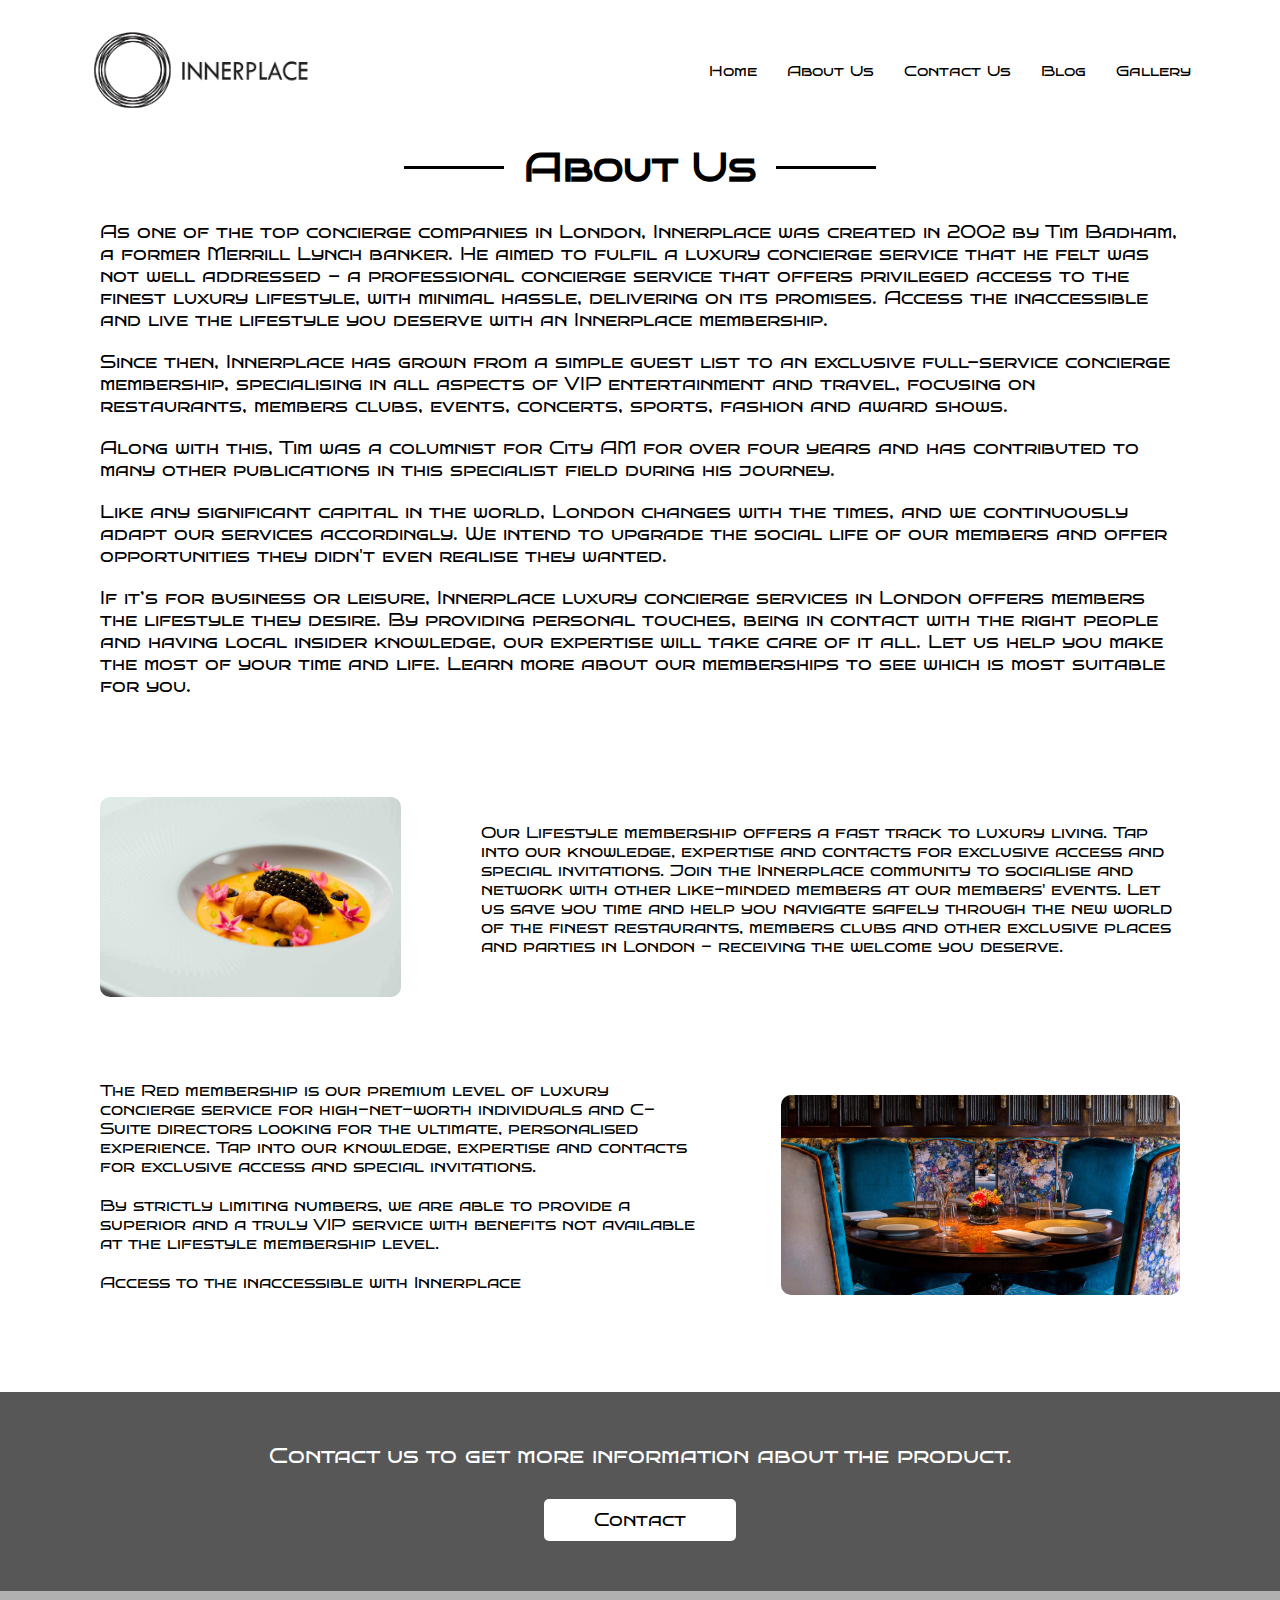
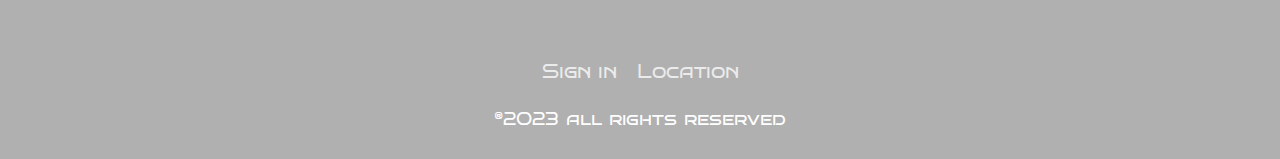
==== about.html @ 9a0fa971 "upload website" ====
<!doctype html>
<html>
    <head>
        <meta charset="UTF-8">
        <meta name="viewport" content="width=device-width, initial-scale=1.0">
        <title>About us</title>
        <link rel="stylesheet" href="css/about.css">
    </head>

    <body>
        <header>
            <nav>
                <a href="home.html"><img src="images/logo1.svg"></a>
                <div class="nav-links" id="navLinks">
                    <ul>
                        <li><a href="home.html">Home</a></li>
                        <li><a href="about.html">About Us</a></li>
                        <li><a href="contact.html">Contact Us</a></li>
                        <li><a href="blog.html">Blog</a></li>
                        <li><a href="courses.html">Gallery</a></li>
                    </ul>
                </div>
            </nav>
        </header>
        <section class="info">
            <div class="head">
                <div class="line"></div>
                <h1>About Us</h1>
                <div class="line"></div>
            </div>
            <div class="texts">
                <p>As one of the top concierge companies in London, Innerplace was created in 2002 by Tim Badham, a former Merrill Lynch banker. He aimed to fulfil a luxury concierge service that he felt was not well addressed - a professional concierge service that offers privileged access to the finest luxury lifestyle, with minimal hassle, delivering on its promises.
                Access the inaccessible and live the lifestyle you deserve with an Innerplace membership.</p>
                <p>Since then, Innerplace has grown from a simple guest list to an exclusive full-service concierge membership, specialising in all aspects of VIP entertainment and travel, focusing on restaurants, members clubs, events, concerts, sports, fashion and award shows.</p>
                <p>Along with this, Tim was a columnist for City AM for over four years and has contributed to many other publications in this specialist field during his journey.</p>
                <p>Like any significant capital in the world, London changes with the times, and we continuously adapt our services accordingly. We intend to upgrade the social life of our members and offer opportunities they didn't even realise they wanted.</p>
                <p>If it’s for business or leisure, Innerplace luxury concierge services in London offers members the lifestyle they desire. By providing personal touches, being in contact with the right people and having local insider knowledge, our expertise will take care of it all. Let us help you make the most of your time and life. Learn more about our memberships to see which is most suitable for you.<p>
                
            </div>
        </section>
        <section class="cards">
            <div class="card-section">
                <div class="image">
                    <img src="images/dish5.jpg">
                </div>
                <div class="text">
                    <p>Our Lifestyle membership offers a fast track to luxury living. Tap into our knowledge, expertise and contacts for exclusive access and special invitations.

                        Join the Innerplace community to socialise and network with other like-minded members at our members' events. Let us save you time and help you navigate safely through the new world of the finest restaurants, members clubs and other exclusive places and parties in London - receiving the welcome you deserve.</p>
                </div>
            </div>
            <div class="card-section">
                <div class="text">
                    <p>The Red membership is our premium level of luxury concierge service for high-net-worth individuals and C-Suite directors looking for the ultimate, personalised experience. Tap into our knowledge, expertise and contacts for exclusive access and special invitations.</p>
                    <p> By strictly limiting numbers, we are able to provide a superior and a truly VIP service with benefits not available at the lifestyle membership level.</p>
                    <p>Access to the inaccessible with Innerplace</p>
                </div>
                <div class="image">
                    <img src="images/restaurant.jpg">
                </div>
            </div>
        </section>
        <section class="contact-us">
            <p>Contact us to get more information about the product.</p>
            <a href="contact.html">Contact</a>
        </section>

    
        <footer>
            <div class="waves">
                <div class="wave" id="wave1"></div>
                <div class="wave" id="wave2"></div>
                <div class="wave" id="wave3"></div>
                <div class="wave" id="wave4"></div>
            </div>
            <ul class="social_icon">
                <li><a href="#"><i class="fa-brands fa-facebook"></i></a></li>
                <li><a href="#"><i class="fa-brands fa-twitter"></i></a></li>
                <li><a href="#"><i class="fa-brands fa-linkedin"></i></a></li>
                <li><a href="#"><i class="fa-brands fa-instagram"></i></a></li>
            </ul>
            <ul class="menu">
                <li><a href="signin.html">Sign in</a></li>
                <li><a href="location.html">Location</a></li>
            </ul>
            <p>®2023 all rights reserved</p>
        </footer>
    </body>
</html>
---- css/about.css ----
@font-face {
    font-family: 'Bruno';
    src: url('../fonts/BrunoAceSC-Regular.ttf') format('truetype');
}

* {
    margin: 0;
    padding: 0;
    box-sizing: border-box;
    font-family: Bruno;
}

nav {
    display: flex;
    padding: 2% 6%;
    justify-content: space-between;
    align-items: center;
}

nav img {
    width: 250px;
}

.nav-links {
    flex: 1;
    text-align: right;
}

.nav-links ul li {
    list-style: none;
    display: inline-block;
    padding: 8px 12px;
    position: relative;
}

.nav-links ul li a {
    color: #000000;
    text-decoration: none;
    font-size: 15px;
}

.nav-links ul li::after {
    content: "";
    width: 0%;
    height: 2px;
    background: #000000;
    display: block;
    margin: auto;
    transition: 0.5s;
}

.nav-links ul li:hover::after {
    width: 100%;
}

.info {
    padding: 0 100px;
    margin-bottom: 100px;
}

.head {
    display: flex;
    align-items: center;
    justify-content: center;
    margin-bottom: 30px;
}

.head .line {
    height: 3px;
    width: 100px;
    background-color: black;
}

.info h1 {
    font-size: 40px;
    text-align: center;
    margin: 0 20px;
}

.info .texts p {
    font-size: 18px;
    margin-bottom: 20px;
}

.cards {
    padding: 0 100px;
}

.card-section {
    display: flex;
    align-items: center;
    gap: 80px;
    margin-bottom: 80px;
}

.image img {
    width: auto;
    max-width: 500px;
    height: 200px;
    object-fit: cover;
    border-radius: 10px;
    cursor: pointer;
    transition: all 0.5s;
}

.image img:hover {
    transform: scale(1.1);
}

.text p {
    margin-bottom: 20px;
}

.contact-us {
    background-color: rgb(87, 87, 87);
    padding: 50px 100px;
    display: flex;
    flex-direction: column;
    align-items: center;
    color: white;
}

.contact-us p {
    margin-bottom: 30px;
    font-size: 22px;
}

.contact-us a {
    text-decoration: none;
    display: block;
    padding: 10px 50px;
    background-color: white;
    color: black;
    border-radius: 5px;
    font-size: 18px;
    transition: all 0.3s;
}

.contact-us a:hover {
    background-color: black;
    color: white;
    transform: scale(1.2);
}

footer {
    position: relative;
    width: 100%;
    background: rgb(176, 176, 176);;
    min-height: 100px;
    padding: 20px 50px;
    display: flex;
    justify-content: center;
    align-items: center;
    flex-direction: column;
}

footer .social_icon,
footer .menu {
    position: relative;
    display: flex;
    justify-content: center;
    align-items: center;
    margin: 10px 0;
}

footer .social_icon li,
footer .menu li {
    list-style: none;
}

footer .social_icon li a {
    font-size: 2em;
    color: white;
    margin: 0 10px;
    display: inline-block;
    transition: 0.5s;
}

footer .social_icon li a:hover {
    transform: translateY(-10px);
}

footer .menu li a {
    font-size: 1.2em;
    color: white;
    margin: 0 10px;
    display: inline-block;
    transition: 0.5s;
    text-decoration: none;
    opacity: 0.75;
}

footer .menu li a:hover {
    opacity: 1;
}

footer p {
    color: rgb(255, 255, 255);
    text-align: center;
    margin-top: 15px;
    margin-bottom: 10px;
    font-size: 1.1em;
}
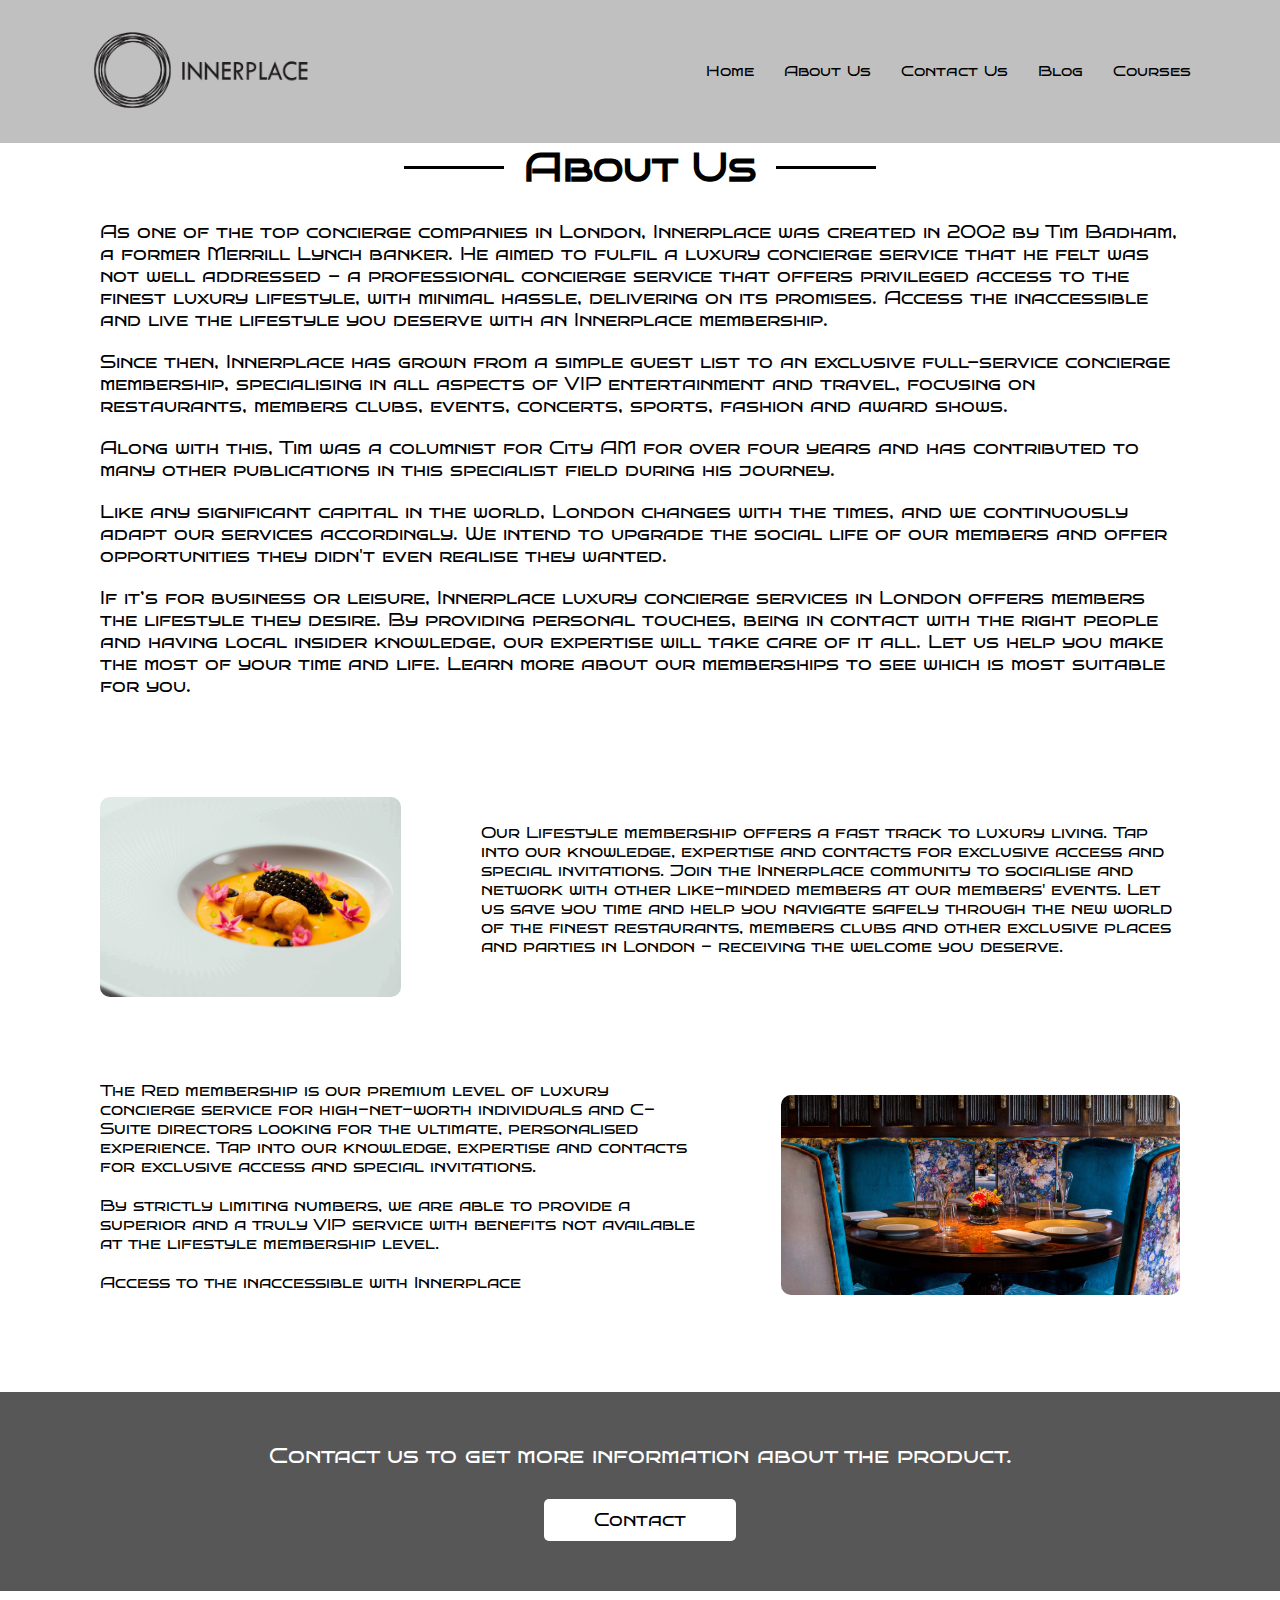
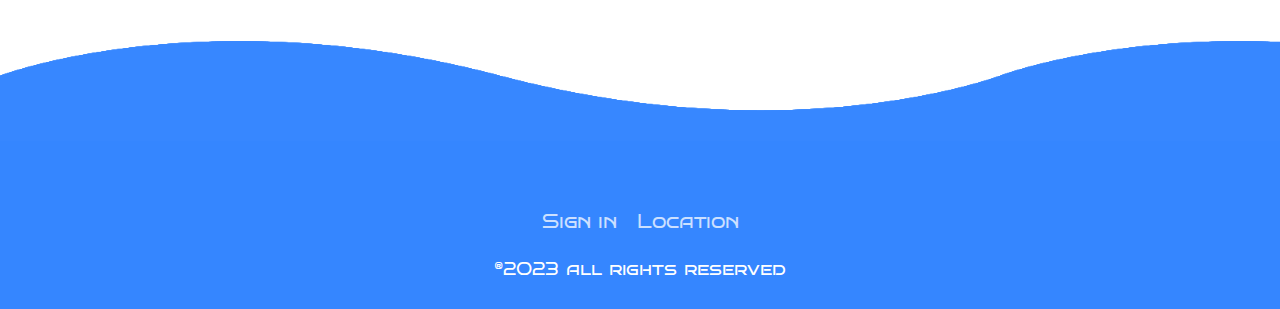
==== commit 4e3b4e33: "upload project" ====
--- a/about.html
+++ b/about.html
@@ -10,14 +10,14 @@
     <body>
         <header>
             <nav>
-                <a href="home.html"><img src="images/logo1.svg"></a>
+                <a href="index.html"><img src="images/logo1.svg"></a>
                 <div class="nav-links" id="navLinks">
                     <ul>
-                        <li><a href="home.html">Home</a></li>
+                        <li><a href="index.html">Home</a></li>
                         <li><a href="about.html">About Us</a></li>
                         <li><a href="contact.html">Contact Us</a></li>
                         <li><a href="blog.html">Blog</a></li>
-                        <li><a href="courses.html">Gallery</a></li>
+                        <li><a href="courses.html">Courses</a></li>
                     </ul>
                 </div>
             </nav>
@@ -74,14 +74,14 @@
                 <div class="wave" id="wave4"></div>
             </div>
             <ul class="social_icon">
-                <li><a href="#"><i class="fa-brands fa-facebook"></i></a></li>
-                <li><a href="#"><i class="fa-brands fa-twitter"></i></a></li>
-                <li><a href="#"><i class="fa-brands fa-linkedin"></i></a></li>
-                <li><a href="#"><i class="fa-brands fa-instagram"></i></a></li>
+                <li><a href="https://facebook.com"><i class="fa-brands fa-facebook"></i></a></li>
+                <li><a href="https://twitter.com"><i class="fa-brands fa-twitter"></i></a></li>
+                <li><a href="https://linkedin.com"><i class="fa-brands fa-linkedin"></i></a></li>
+                <li><a href="https://instagram.com"><i class="fa-brands fa-instagram"></i></a></li>
             </ul>
             <ul class="menu">
-                <li><a href="signin.html">Sign in</a></li>
-                <li><a href="location.html">Location</a></li>
+                <li><a href="./signin.html">Sign in</a></li>
+                <li><a href="./location.html">Location</a></li>
             </ul>
             <p>®2023 all rights reserved</p>
         </footer>
--- a/css/about.css
+++ b/css/about.css
@@ -15,6 +15,7 @@
     padding: 2% 6%;
     justify-content: space-between;
     align-items: center;
+    background-color: #c0c0c0;
 }
 
 nav img {
@@ -143,9 +144,9 @@
 }
 
 footer {
+    margin-top: 150px;
     position: relative;
-    width: 100%;
-    background: rgb(176, 176, 176);;
+    background: #3586ff;
     min-height: 100px;
     padding: 20px 50px;
     display: flex;
@@ -179,7 +180,7 @@
 footer .social_icon li a:hover {
     transform: translateY(-10px);
 }
-
+  
 footer .menu li a {
     font-size: 1.2em;
     color: white;
@@ -189,15 +190,89 @@
     text-decoration: none;
     opacity: 0.75;
 }
-
+  
 footer .menu li a:hover {
     opacity: 1;
 }
-
+  
 footer p {
-    color: rgb(255, 255, 255);
+    color: white;
     text-align: center;
     margin-top: 15px;
     margin-bottom: 10px;
     font-size: 1.1em;
+}
+  
+footer .wave {
+    position: absolute;
+    top: -100px;
+    left: 0;
+    width: 100%;
+    height: 100px;
+    background: url(../images/ani.png);
+    background-size: 1000px 100px;
+}
+  
+footer .wave#wave1 {
+    z-index: 1000;
+    opacity: 0.9;
+    bottom: 0;
+    animation: animateWave 4s linear infinite;
+}
+  
+footer .wave#wave2 {
+    z-index: 999;
+    opacity: 0.5;
+    bottom: 10px;
+    animation: animateWave 3s linear infinite;
+}
+  
+footer .wave#wave3 {
+    z-index: 1000;
+    opacity: 0.3;
+    bottom: 15px;
+    animation: animateWave 5s linear infinite;
+}
+  
+footer .wave#wave4 {
+    z-index: 999;
+    opacity: 0.7;
+    bottom: 20px;
+    animation: animateWave 6s linear infinite;
+}
+  
+@keyframes animateWave {
+    0%
+    {
+      background-position-x: 1000px;
+    }
+  
+    1000%
+    {
+      background-position-x: 0px;
+    }
+}
+  
+@keyframes animateWave_02 {
+    0%
+    {
+      background-position-x: 0px;
+    }
+  
+    1000%
+    {
+      background-position-x: 1000px;
+    }
+}
+
+@media (max-width: 900px) {
+    .text-box h1 {
+      font-size: 20px;
+    }
+}
+
+@media (max-width: 900px) {
+    .row {
+      flex-direction: column;
+    }
 }